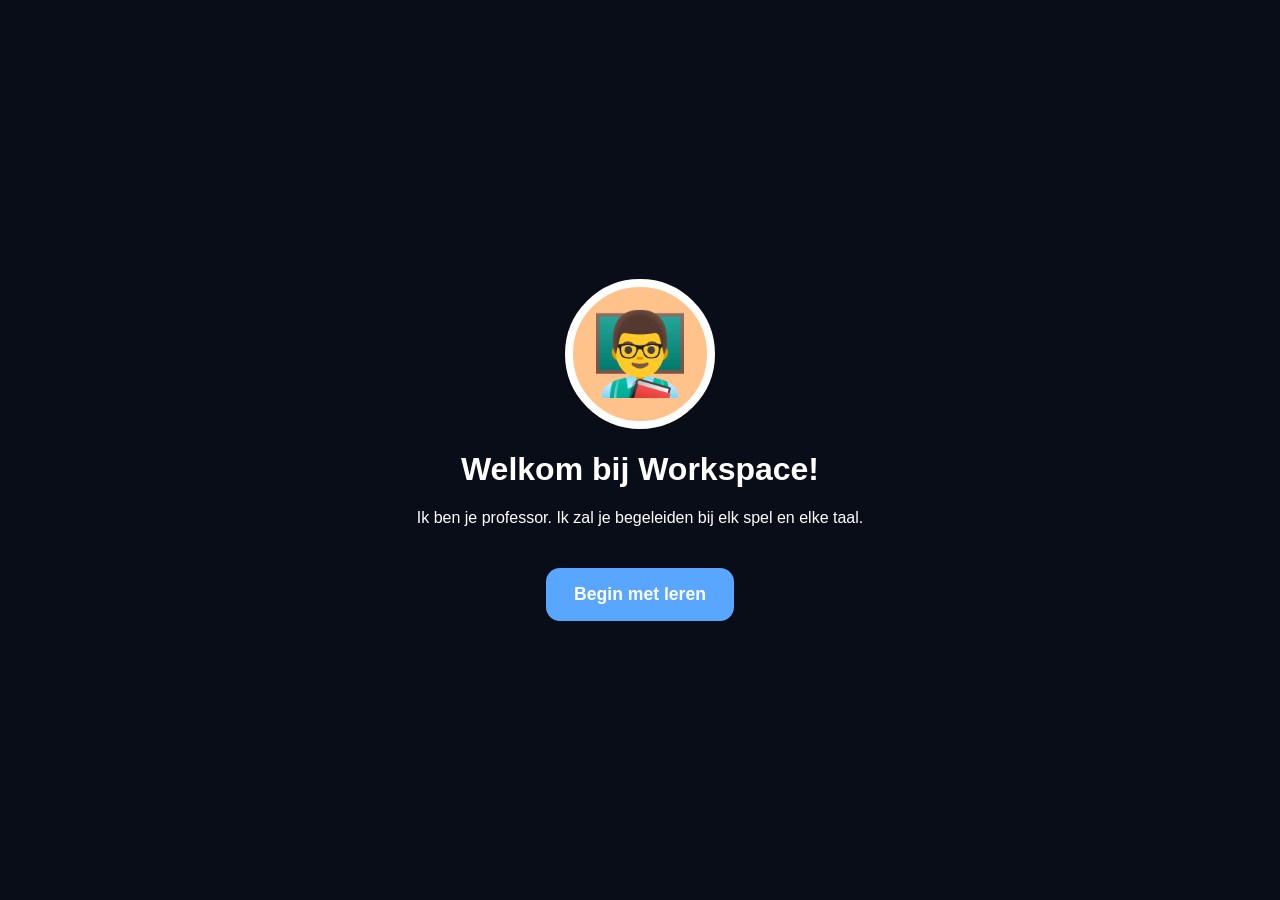
==== workspace.html @ bc7a72c3 "Add correctly named workspace.html for GitHub Pages" ====
<!DOCTYPE html>
<html lang="nl">
<head>
  <meta charset="UTF-8">
  <meta name="viewport" content="width=device-width,initial-scale=1">
  <title>Workspace</title>
  <style>
    * { box-sizing: border-box; }
    body {
      margin: 0;
      min-height: 100vh;
      background: #090d18;
      color: white;
      font-family: Arial, sans-serif;
      display: grid;
      place-items: center;
      overflow: hidden;
    }

    .intro {
      position: fixed;
      inset: 0;
      display: grid;
      place-items: center;
      background: #090d18;
      z-index: 10;
      animation: hideIntro 1s 3.2s forwards;
    }

    .logo {
      font-size: clamp(3.5rem, 12vw, 8rem);
      font-weight: 900;
      letter-spacing: .08em;
      animation: logoIn 1.2s ease both;
    }

    .logo span:nth-child(2n) { color: #58a6ff; }
    .logo span:nth-child(2n + 1) { color: #ffb347; }

    .home {
      width: min(600px, 90%);
      text-align: center;
      opacity: 0;
      animation: showHome 1s 3.8s forwards;
    }

    .professor {
      width: 150px;
      height: 150px;
      margin: auto;
      border-radius: 50%;
      background: #ffc28a;
      border: 8px solid white;
      display: grid;
      place-items: center;
      font-size: 5rem;
    }

    button {
      margin-top: 25px;
      border: 0;
      border-radius: 14px;
      padding: 16px 28px;
      background: #58a6ff;
      color: white;
      font-size: 1.1rem;
      font-weight: bold;
      cursor: pointer;
    }

    @keyframes logoIn {
      0% { opacity: 0; transform: scale(.5); }
      100% { opacity: 1; transform: scale(1); }
    }
    @keyframes hideIntro { to { opacity: 0; visibility: hidden; } }
    @keyframes showHome { to { opacity: 1; } }
  </style>
</head>
<body>
  <div class="intro" aria-label="Workspace startscherm">
    <div class="logo" aria-label="Workspace">
      <span>W</span><span>O</span><span>R</span><span>K</span><span>S</span><span>P</span><span>A</span><span>C</span><span>E</span>
    </div>
  </div>

  <main class="home">
    <div class="professor" aria-hidden="true">👨‍🏫</div>
    <h1>Welkom bij Workspace!</h1>
    <p>Ik ben je professor. Ik zal je begeleiden bij elk spel en elke taal.</p>
    <button onclick="alert('Het spelmenu wordt hier toegevoegd.')">Begin met leren</button>
  </main>
</body>
</html>
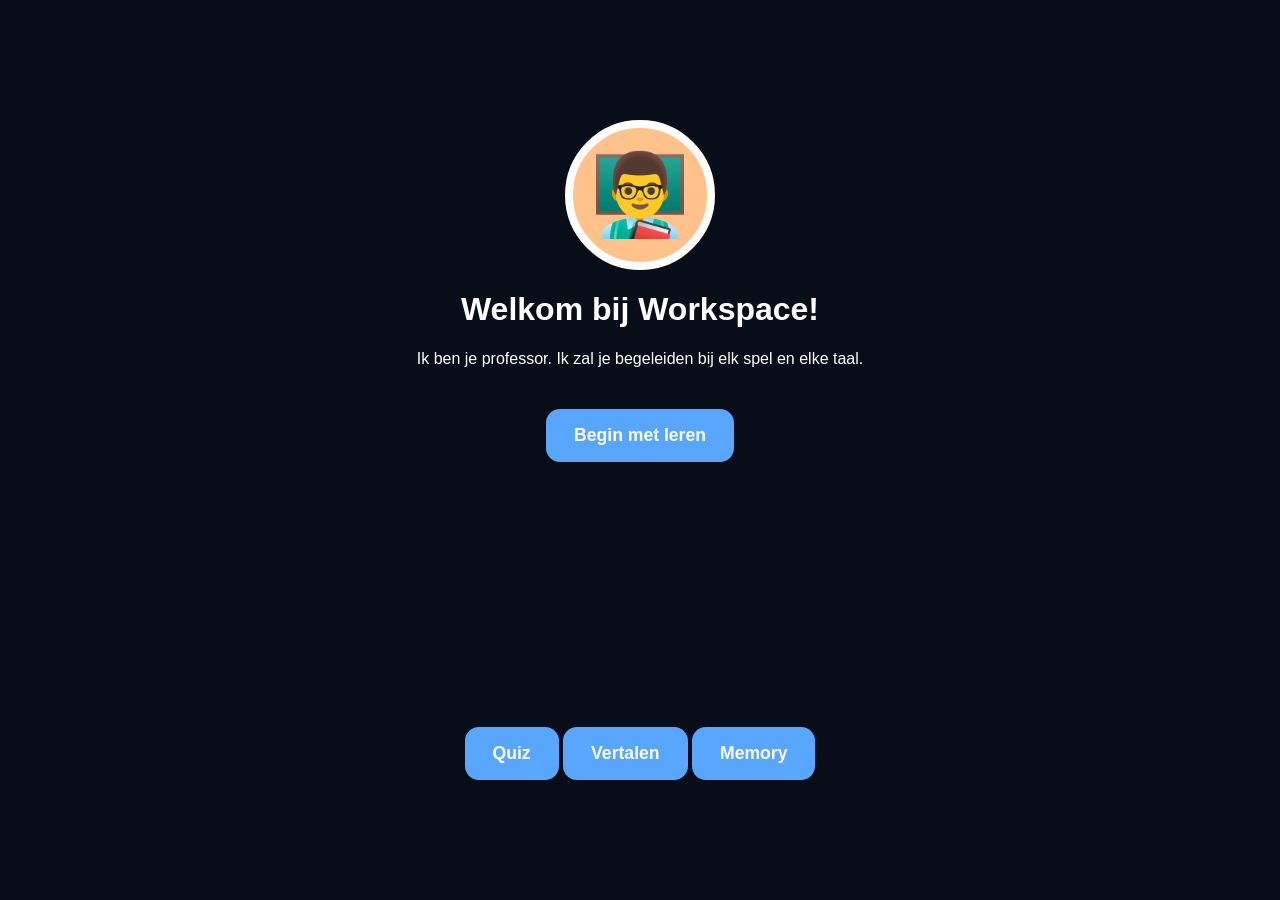
==== commit c00b1fbf: "Add game buttons and functionality to workspace.html" ====
--- a/workspace.html
+++ b/workspace.html
@@ -91,3 +91,27 @@
   </main>
 </body>
 </html>
+<div id="games">
+  <button onclick="startQuiz()">Quiz</button>
+  <button onclick="startTranslation()">Vertalen</button>
+  <button onclick="startMemory()">Memory</button>
+</div>
+
+<script>
+function startQuiz() {
+  document.getElementById("games").innerHTML =
+    "<h2>Wat betekent: hello?</h2><button onclick=\"answer(true)\">Hallo</button>";
+}
+
+function answer(correct) {
+  alert(correct ? "Goed!" : "Probeer opnieuw");
+}
+
+function startTranslation() {
+  alert("Vertaalspel komt hier.");
+}
+
+function startMemory() {
+  alert("Memory komt hier.");
+}
+</script>
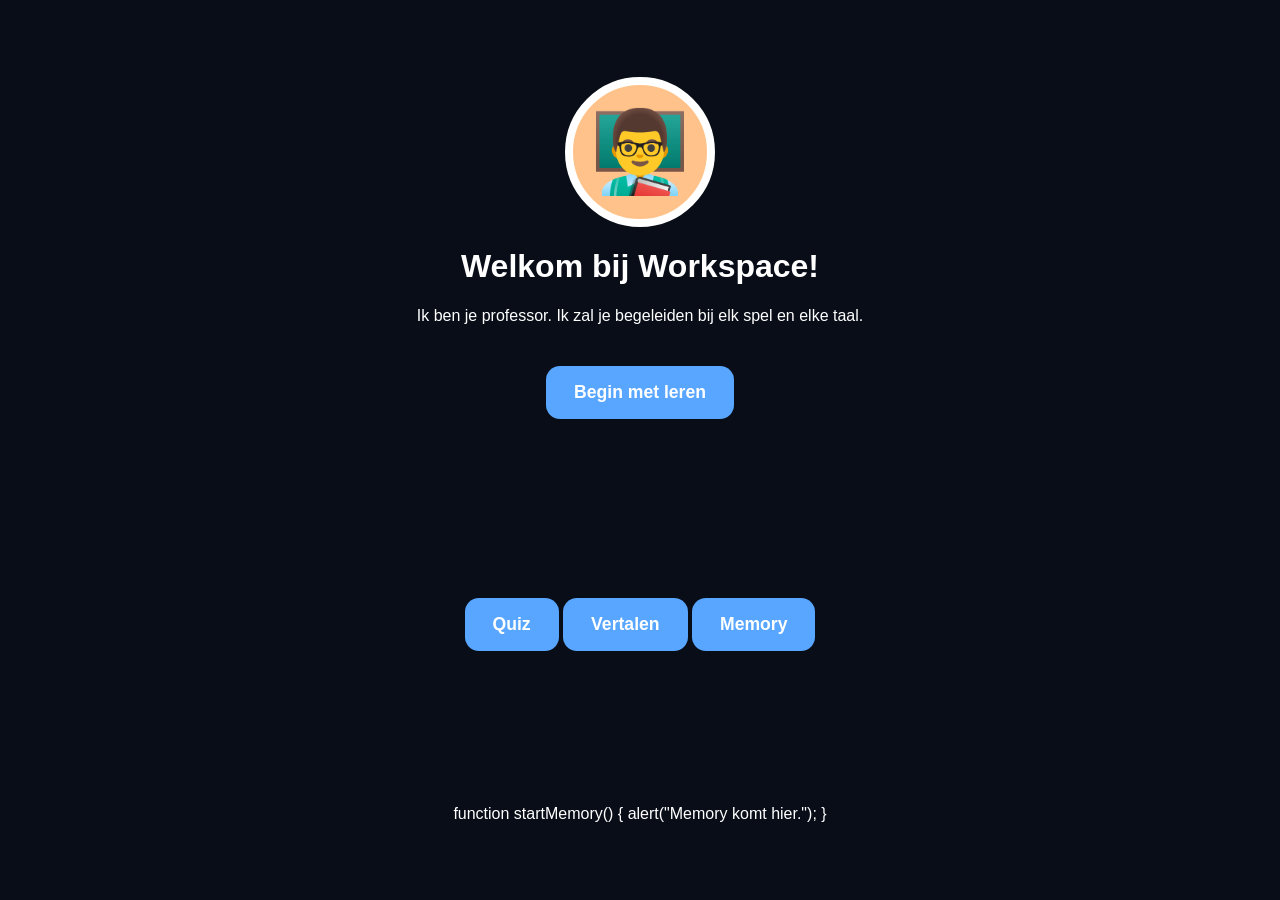
==== commit 88e7bb52: "Add football game section with scoring functionality" ====
--- a/workspace.html
+++ b/workspace.html
@@ -109,7 +109,30 @@
 
 function startTranslation() {
   alert("Vertaalspel komt hier.");
+}<section id="voetbal" style="text-align:center;">
+  <h2>⚽ Voetbalspel</h2>
+  <p>Score: <strong id="voetbalScore">0</strong></p>
+  <button onclick="voetbalSchot('links')">Schiet links</button>
+  <button onclick="voetbalSchot('rechts')">Schiet rechts</button>
+  <p id="voetbalResultaat"></p>
+</section>
+
+<script>
+let voetbalScore = 0;
+
+function voetbalSchot(richting) {
+  const keeper = Math.random() < 0.5 ? "links" : "rechts";
+  if (richting !== keeper) {
+    voetbalScore++;
+    document.getElementById("voetbalResultaat").textContent =
+      "🎉 Goal!";
+  } else {
+    document.getElementById("voetbalResultaat").textContent =
+      "🧤 De keeper stopt hem!";
+  }
+  document.getElementById("voetbalScore").textContent = voetbalScore;
 }
+</script>
 
 function startMemory() {
   alert("Memory komt hier.");
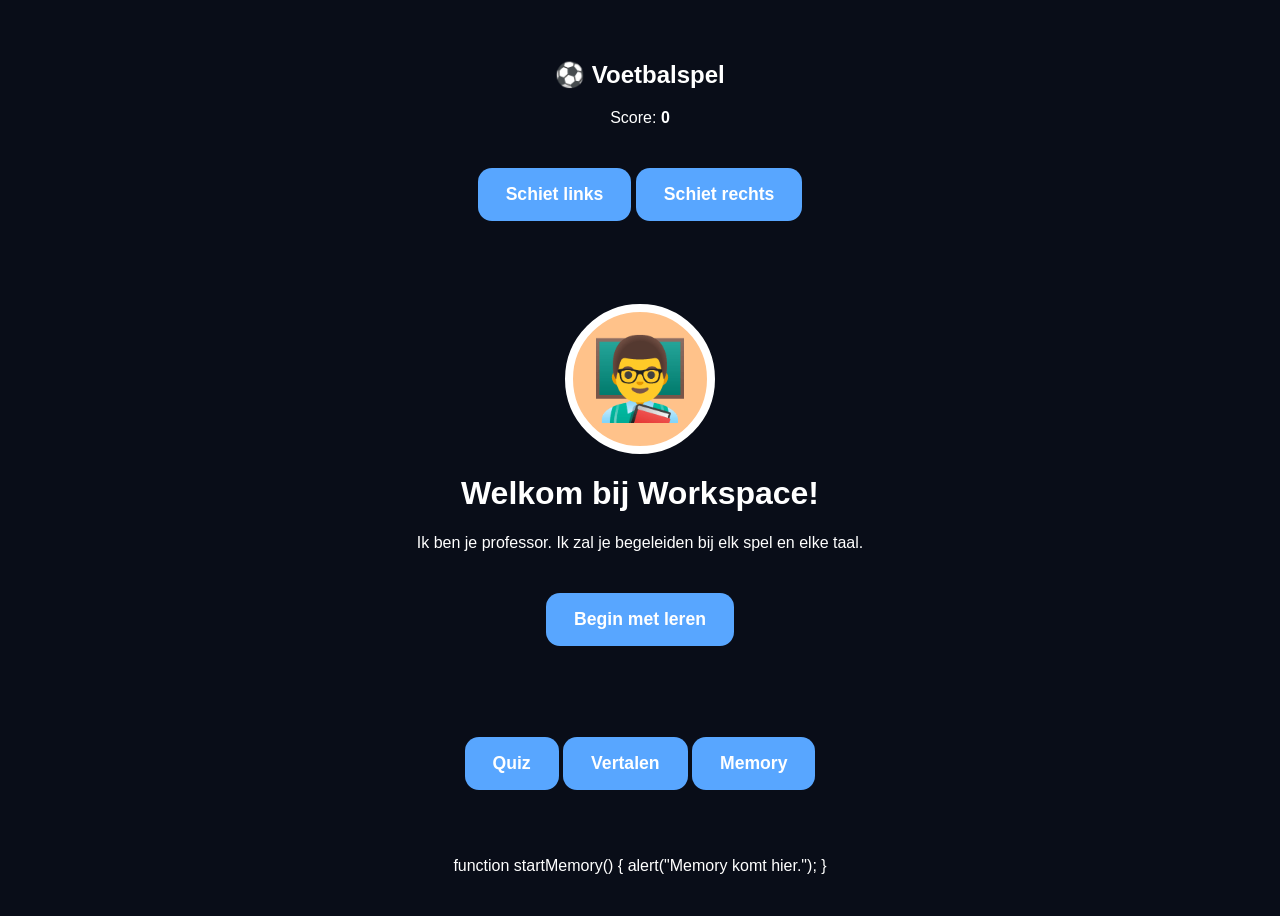
==== commit 3f067622: "Fix HTML structure and update voetbal game logic" ====
--- a/workspace.html
+++ b/workspace.html
@@ -1,4 +1,26 @@
-<!DOCTYPE html>
+<section id="voetbal" style="text-align:center;">
+  <h2>⚽ Voetbalspel</h2>
+  <p>Score: <strong id="voetbalScore">0</strong></p>
+  <button onclick="voetbalSchot('links')">Schiet links</button>
+  <button onclick="voetbalSchot('rechts')">Schiet rechts</button>
+  <p id="voetbalResultaat"></p>
+</section>
+
+<script>
+let voetbalScore = 0;
+
+function voetbalSchot(richting) {
+  const keeper = Math.random() < 0.5 ? "links" : "rechts";
+  if (richting !== keeper) {
+    voetbalScore++;
+    document.getElementById("voetbalResultaat").textContent = "🎉 Goal!";
+  } else {
+    document.getElementBy="voetbalResultaat".textContent =
+      "🧤 De keeper stopt hem!";
+  }
+  document.getElementById("voetbalScore").textContent = voetbalScore;
+}
+</script><!DOCTYPE html>
 <html lang="nl">
 <head>
   <meta charset="UTF-8">
@@ -6,7 +28,29 @@
   <title>Workspace</title>
   <style>
     * { box-sizing: border-box; }
-    body {
+    body {<section id="voetbal" style="text-align:center;">
+  <h2>⚽ Voetbalspel</h2>
+  <p>Score: <strong id="voetbalScore">0</strong></p>
+  <button onclick="voetbalSchot('links')">Schiet links</button>
+  <button onclick="voetbalSchot('rechts')">Schiet rechts</button>
+  <p id="voetbalResultaat"></p>
+</section>
+
+<script>
+let voetbalScore = 0;
+
+function voetbalSchot(richting) {
+  const keeper = Math.random() < 0.5 ? "links" : "rechts";
+  if (richting !== keeper) {
+    voetbalScore++;
+    document.getElementById("voetbalResultaat").textContent = "🎉 Goal!";
+  } else {
+    document.getElementBy="voetbalResultaat".textContent =
+      "🧤 De keeper stopt hem!";
+  }
+  document.getElementById("voetbalScore").textContent = voetbalScore;
+}
+</script>
       margin: 0;
       min-height: 100vh;
       background: #090d18;
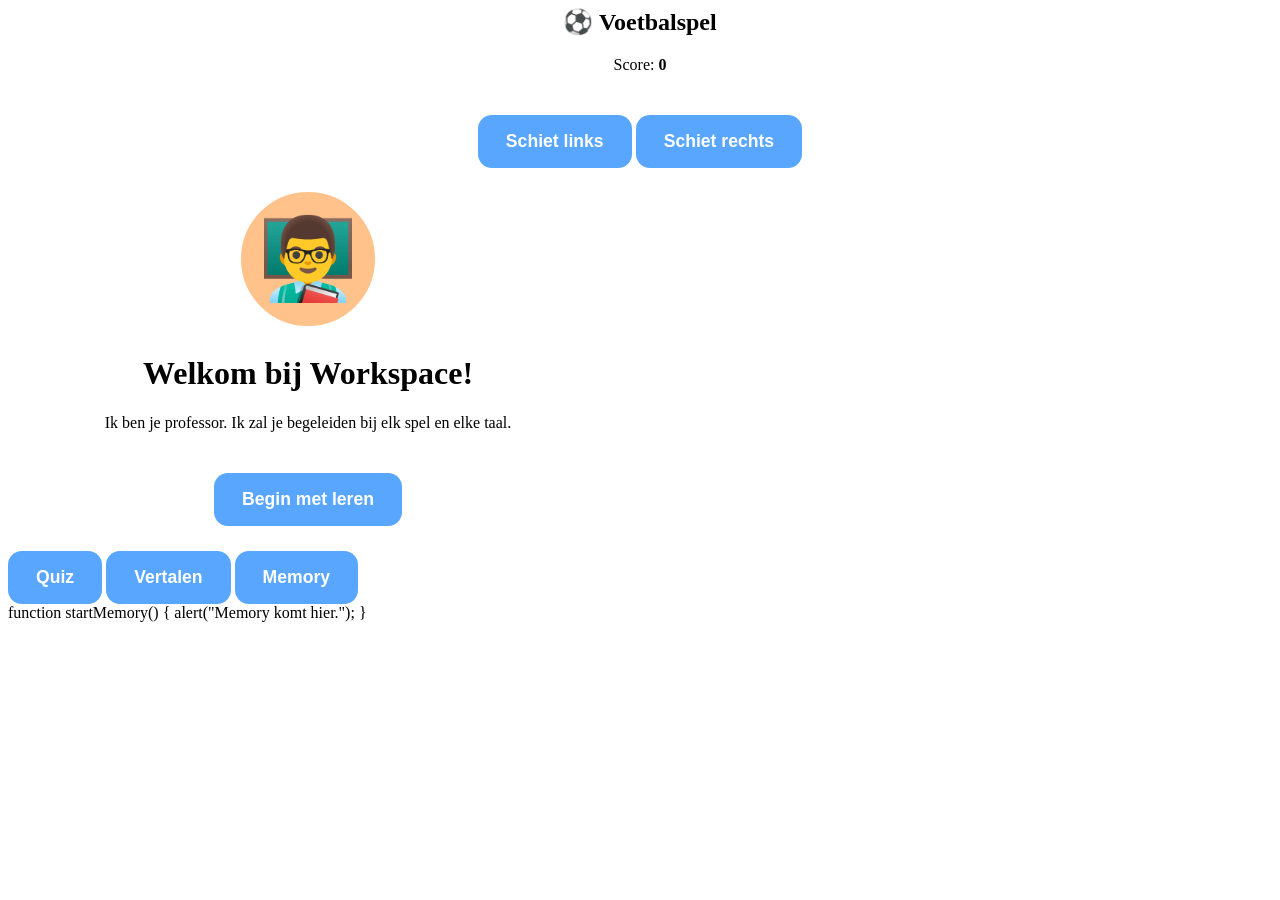
==== commit fd2e1b73: "Fix HTML structure and add voetbalScore script" ====
--- a/workspace.html
+++ b/workspace.html
@@ -27,7 +27,12 @@
   <meta name="viewport" content="width=device-width,initial-scale=1">
   <title>Workspace</title>
   <style>
-    * { box-sizing: border-box; }
+    * { box-sizing: border-box; }  document.getElementById("voetbalScore").textContent = voetbalScore;
+}
+</script>
+
+</body>
+</html>
     body {<section id="voetbal" style="text-align:center;">
   <h2>⚽ Voetbalspel</h2>
   <p>Score: <strong id="voetbalScore">0</strong></p>
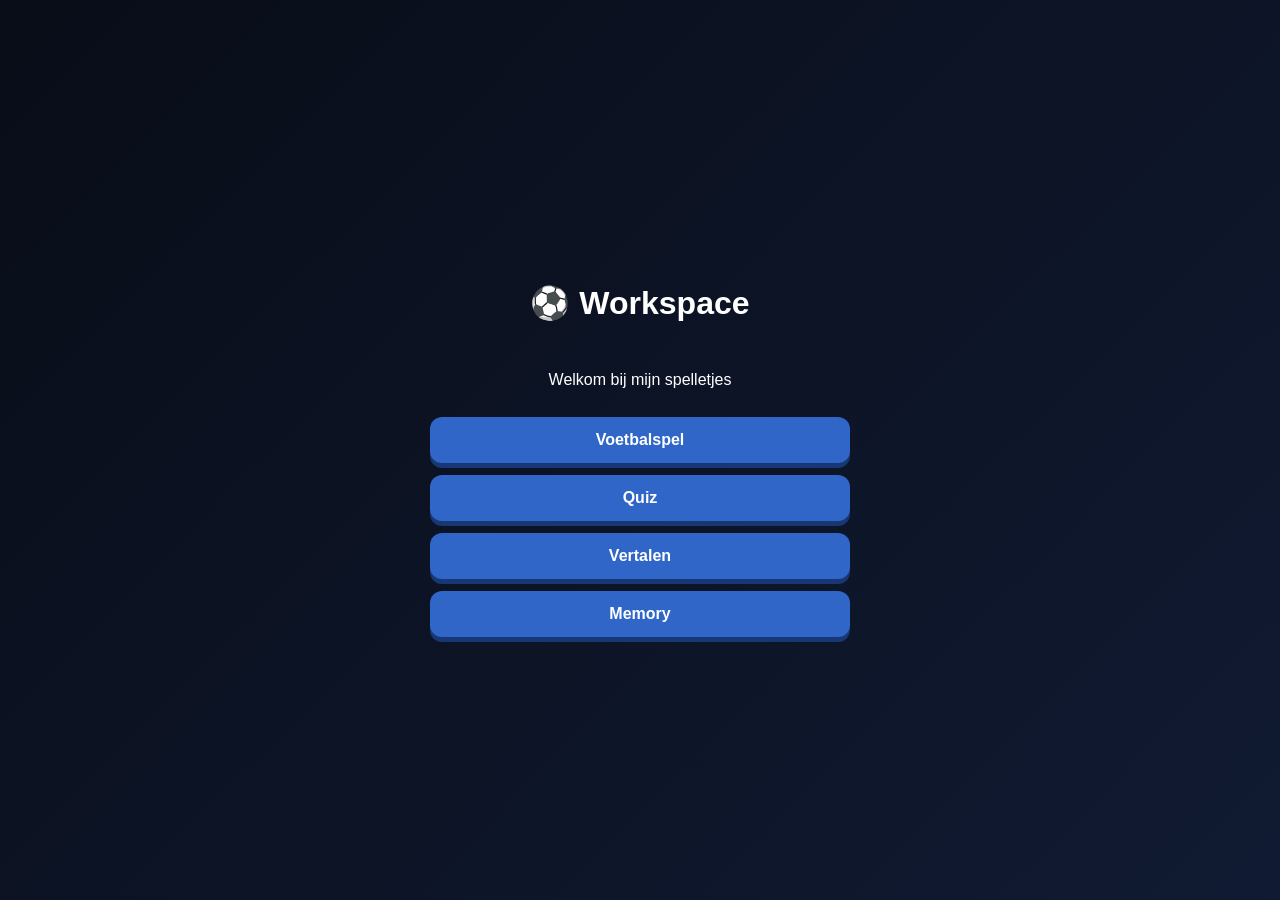
==== commit 57177a08: "Herbouw workspace.html met een werkend voetbalspel en spelmenu" ====
--- a/workspace.html
+++ b/workspace.html
@@ -1,189 +1,154 @@
-<section id="voetbal" style="text-align:center;">
-  <h2>⚽ Voetbalspel</h2>
-  <p>Score: <strong id="voetbalScore">0</strong></p>
-  <button onclick="voetbalSchot('links')">Schiet links</button>
-  <button onclick="voetbalSchot('rechts')">Schiet rechts</button>
-  <p id="voetbalResultaat"></p>
-</section>
-
-<script>
-let voetbalScore = 0;
-
-function voetbalSchot(richting) {
-  const keeper = Math.random() < 0.5 ? "links" : "rechts";
-  if (richting !== keeper) {
-    voetbalScore++;
-    document.getElementById("voetbalResultaat").textContent = "🎉 Goal!";
-  } else {
-    document.getElementBy="voetbalResultaat".textContent =
-      "🧤 De keeper stopt hem!";
-  }
-  document.getElementById("voetbalScore").textContent = voetbalScore;
-}
-</script><!DOCTYPE html>
+<!DOCTYPE html>
 <html lang="nl">
 <head>
   <meta charset="UTF-8">
-  <meta name="viewport" content="width=device-width,initial-scale=1">
+  <meta name="viewport" content="width=device-width, initial-scale=1">
   <title>Workspace</title>
   <style>
-    * { box-sizing: border-box; }  document.getElementById("voetbalScore").textContent = voetbalScore;
-}
-</script>
-
-</body>
-</html>
-    body {<section id="voetbal" style="text-align:center;">
-  <h2>⚽ Voetbalspel</h2>
-  <p>Score: <strong id="voetbalScore">0</strong></p>
-  <button onclick="voetbalSchot('links')">Schiet links</button>
-  <button onclick="voetbalSchot('rechts')">Schiet rechts</button>
-  <p id="voetbalResultaat"></p>
-</section>
-
-<script>
-let voetbalScore = 0;
-
-function voetbalSchot(richting) {
-  const keeper = Math.random() < 0.5 ? "links" : "rechts";
-  if (richting !== keeper) {
-    voetbalScore++;
-    document.getElementById("voetbalResultaat").textContent = "🎉 Goal!";
-  } else {
-    document.getElementBy="voetbalResultaat".textContent =
-      "🧤 De keeper stopt hem!";
-  }
-  document.getElementById("voetbalScore").textContent = voetbalScore;
-}
-</script>
+    * { box-sizing: border-box; }
+    body {
       margin: 0;
       min-height: 100vh;
-      background: #090d18;
+      font-family: Arial, sans-serif;
       color: white;
-      font-family: Arial, sans-serif;
-      display: grid;
+      background: linear-gradient(135deg, #090d18, #101a32);
+    }
+    button {
+      border: 0;
+      border-radius: 12px;
+      padding: 14px 22px;
+      font-weight: bold;
+      font-size: 1rem;
+      cursor: pointer;
+      color: white;
+      background: #2f66c7;
+      box-shadow: 0 5px 0 #173875;
+    }
+    button:active { transform: translateY(3px); box-shadow: 0 2px 0 #173875; }
+    .screen { display: none; min-height: 100vh; }
+    .screen.active { display: grid; }
+    #home { place-items: center; text-align: center; }
+    .menu { display: grid; gap: 12px; width: min(420px, 90%); }
+    .menu button { width: 100%; }
+    .game-head { position: fixed; top: 12px; left: 12px; z-index: 20; }
+    .game-head button { background: #1b3b75; }
+
+    #football {
       place-items: center;
-      overflow: hidden;
+      background:
+        radial-gradient(circle at 50% 80%, rgba(255,255,255,.12), transparent 25%),
+        linear-gradient(90deg, #398b42 0 12.5%, #49a954 12.5% 25%, #398b42 25% 37.5%, #49a954 37.5% 50%, #398b42 50% 62.5%, #49a954 62.5% 75%, #398b42 75% 87.5%, #49a954 87.5%);
     }
+    #football.active { display: grid; }
+    .football-card {
+      width: min(760px, 92%);
+      margin-top: 40px;
+      text-align: center;
+      border: 3px solid rgba(255,255,255,.55);
+      border-radius: 18px;
+      background: rgba(18,43,99,.92);
+      box-shadow: 0 18px 40px rgba(0,0,0,.35);
+      padding: 24px;
+    }
+    .players { display: flex; justify-content: center; align-items: end; gap: 18px; }
+    .player { font-size: clamp(4rem, 13vw, 8rem); filter: drop-shadow(0 8px 4px rgba(0,0,0,.25)); }
+    .ball { position: relative; display: inline-block; font-size: clamp(3rem, 9vw, 5.5rem); transition: .35s ease; }
+    .ball.left { transform: translate(-230px, 50px) rotate(-35deg); }
+    .ball.right { transform: translate(230px, 50px) rotate(35deg); }
+    .score { font-size: 1.25rem; color: #ffd36a; }
+    .football-actions { display: grid; grid-template-columns: 1fr 1fr; gap: 12px; margin-top: 20px; }
+    .goal { background: #35b84b; box-shadow: 0 5px 0 #21792e; }
+    .miss { background: #d89a32; box-shadow: 0 5px 0 #8e621f; }
+    #footballResult { min-height: 28px; font-size: 1.2rem; font-weight: bold; }
 
-    .intro {
-      position: fixed;
-      inset: 0;
-      display: grid;
-      place-items: center;
-      background: #090d18;
-      z-index: 10;
-      animation: hideIntro 1s 3.2s forwards;
-    }
-
-    .logo {
-      font-size: clamp(3.5rem, 12vw, 8rem);
-      font-weight: 900;
-      letter-spacing: .08em;
-      animation: logoIn 1.2s ease both;
-    }
-
-    .logo span:nth-child(2n) { color: #58a6ff; }
-    .logo span:nth-child(2n + 1) { color: #ffb347; }
-
-    .home {
-      width: min(600px, 90%);
-      text-align: center;
-      opacity: 0;
-      animation: showHome 1s 3.8s forwards;
-    }
-
-    .professor {
-      width: 150px;
-      height: 150px;
-      margin: auto;
-      border-radius: 50%;
-      background: #ffc28a;
-      border: 8px solid white;
-      display: grid;
-      place-items: center;
-      font-size: 5rem;
-    }
-
-    button {
-      margin-top: 25px;
-      border: 0;
-      border-radius: 14px;
-      padding: 16px 28px;
-      background: #58a6ff;
-      color: white;
-      font-size: 1.1rem;
-      font-weight: bold;
-      cursor: pointer;
-    }
-
-    @keyframes logoIn {
-      0% { opacity: 0; transform: scale(.5); }
-      100% { opacity: 1; transform: scale(1); }
-    }
-    @keyframes hideIntro { to { opacity: 0; visibility: hidden; } }
-    @keyframes showHome { to { opacity: 1; } }
+    #quiz, #memory, #translation { place-items: center; text-align: center; }
+    #quiz.active, #memory.active, #translation.active { display: grid; }
+    .panel { width: min(540px, 90%); background: #132851; border-radius: 16px; padding: 30px; }
   </style>
 </head>
 <body>
-  <div class="intro" aria-label="Workspace startscherm">
-    <div class="logo" aria-label="Workspace">
-      <span>W</span><span>O</span><span>R</span><span>K</span><span>S</span><span>P</span><span>A</span><span>C</span><span>E</span>
-    </div>
+  <div class="game-head" id="backButton" hidden>
+    <button onclick="showScreen('home')">← Terug</button>
   </div>
 
-  <main class="home">
-    <div class="professor" aria-hidden="true">👨‍🏫</div>
-    <h1>Welkom bij Workspace!</h1>
-    <p>Ik ben je professor. Ik zal je begeleiden bij elk spel en elke taal.</p>
-    <button onclick="alert('Het spelmenu wordt hier toegevoegd.')">Begin met leren</button>
+  <main id="home" class="screen active">
+    <div class="menu">
+      <h1>⚽ Workspace</h1>
+      <p>Welkom bij mijn spelletjes</p>
+      <button onclick="showScreen('football')">Voetbalspel</button>
+      <button onclick="showScreen('quiz')">Quiz</button>
+      <button onclick="showScreen('translation')">Vertalen</button>
+      <button onclick="showScreen('memory')">Memory</button>
+    </div>
   </main>
+
+  <main id="football" class="screen">
+    <section class="football-card">
+      <h2>CURL</h2>
+      <div class="players"><div class="player">🧍‍♂️</div><div class="player">🧍</div><div class="player">🧍‍♂️</div></div>
+      <div id="ball" class="ball">⚽</div>
+      <p class="score">GOALS: <strong id="footballScore">0</strong></p>
+      <p id="footballResult">Kies links of rechts!</p>
+      <div class="football-actions">
+        <button class="goal" onclick="shoot('left')">Schiet links</button>
+        <button class="goal" onclick="shoot('right')">Schiet rechts</button>
+      </div>
+    </section>
+  </main>
+
+  <main id="quiz" class="screen">
+    <section class="panel">
+      <h2>Quiz</h2>
+      <p>Wat betekent “hello”?</p>
+      <button onclick="alert('Goed!')">Hallo</button>
+      <button onclick="alert('Probeer opnieuw')">Hond</button>
+    </section>
+  </main>
+
+  <main id="translation" class="screen">
+    <section class="panel">
+      <h2>Vertalen</h2>
+      <p>Wat is het Nederlandse woord voor “football”?</p>
+      <button onclick="alert('Juist!')">Voetbal</button>
+      <button onclick="alert('Probeer opnieuw')">School</button>
+    </section>
+  </main>
+
+  <main id="memory" class="screen">
+    <section class="panel">
+      <h2>Memory</h2>
+      <p>Een eenvoudig geheugenspel</p>
+      <button onclick="alert('Kleur: blauw!')">Kaart omdraaien</button>
+    </section>
+  </main>
+
+  <script>
+    let footballScore = 0;
+
+    function showScreen(id) {
+      document.querySelectorAll('.screen').forEach(function(screen) {
+        screen.classList.remove('active');
+      });
+      document.getElementById(id).classList.add('active');
+      document.getElementById('backButton').hidden = id === 'home';
+    }
+
+    function shoot(direction) {
+      const keeper = Math.random() < 0.5 ? 'left' : 'right';
+      const ball = document.getElementById('ball');
+      ball.className = 'ball ' + direction;
+
+      setTimeout(function() {
+        if (direction !== keeper) {
+          footballScore++;
+          document.getElementById('footballResult').textContent = '🎉 GOAL!';
+        } else {
+          document.getElementById('footballResult').textContent = '🧤 De keeper stopt hem!';
+        }
+        document.getElementById('footballScore').textContent = footballScore;
+        ball.className = 'ball';
+      }, 350);
+    }
+  </script>
 </body>
 </html>
-<div id="games">
-  <button onclick="startQuiz()">Quiz</button>
-  <button onclick="startTranslation()">Vertalen</button>
-  <button onclick="startMemory()">Memory</button>
-</div>
-
-<script>
-function startQuiz() {
-  document.getElementById("games").innerHTML =
-    "<h2>Wat betekent: hello?</h2><button onclick=\"answer(true)\">Hallo</button>";
-}
-
-function answer(correct) {
-  alert(correct ? "Goed!" : "Probeer opnieuw");
-}
-
-function startTranslation() {
-  alert("Vertaalspel komt hier.");
-}<section id="voetbal" style="text-align:center;">
-  <h2>⚽ Voetbalspel</h2>
-  <p>Score: <strong id="voetbalScore">0</strong></p>
-  <button onclick="voetbalSchot('links')">Schiet links</button>
-  <button onclick="voetbalSchot('rechts')">Schiet rechts</button>
-  <p id="voetbalResultaat"></p>
-</section>
-
-<script>
-let voetbalScore = 0;
-
-function voetbalSchot(richting) {
-  const keeper = Math.random() < 0.5 ? "links" : "rechts";
-  if (richting !== keeper) {
-    voetbalScore++;
-    document.getElementById("voetbalResultaat").textContent =
-      "🎉 Goal!";
-  } else {
-    document.getElementById("voetbalResultaat").textContent =
-      "🧤 De keeper stopt hem!";
-  }
-  document.getElementById("voetbalScore").textContent = voetbalScore;
-}
-</script>
-
-function startMemory() {
-  alert("Memory komt hier.");
-}
-</script>
